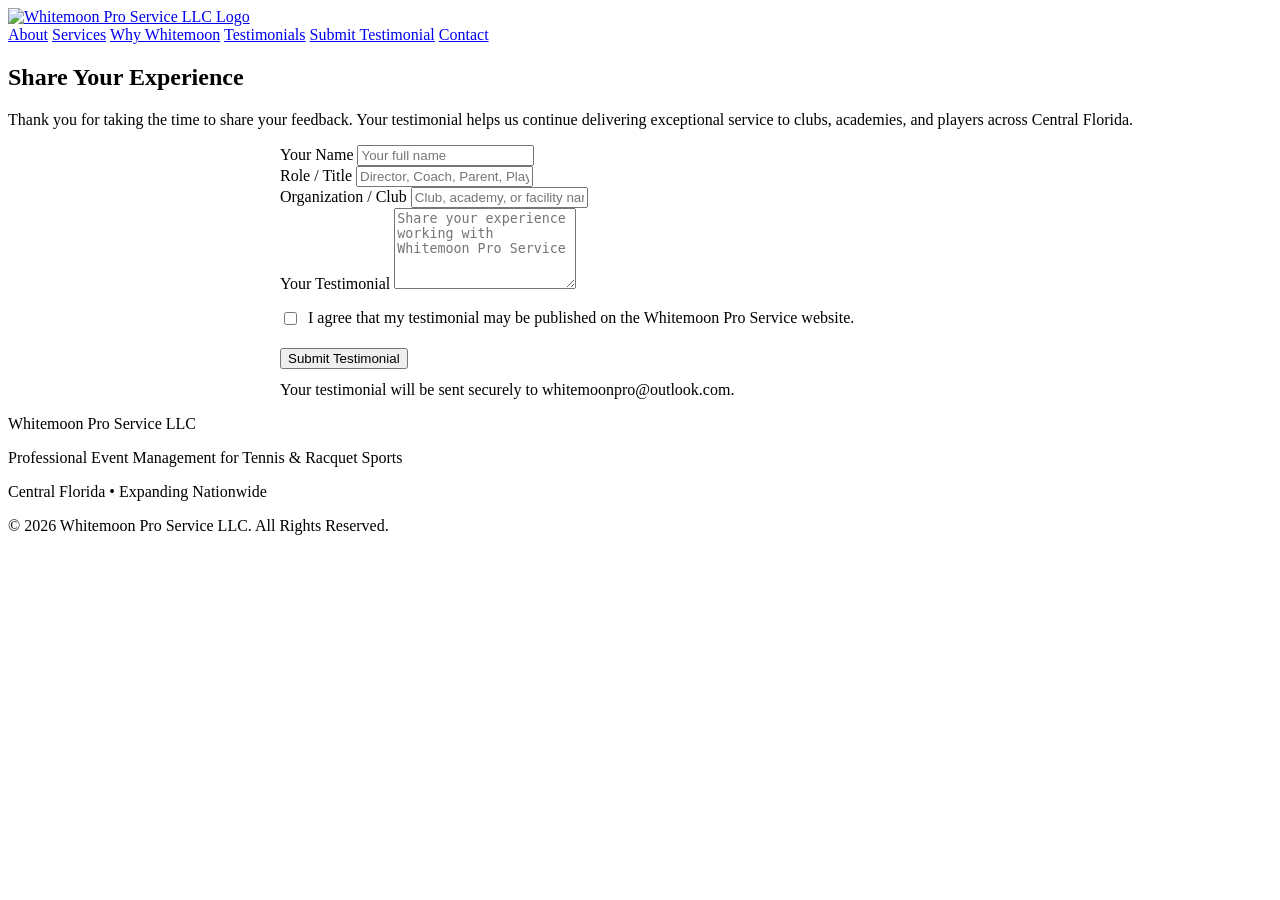
==== testimonials.html @ 3d45e420 "Create testimonials.html" ====
<!DOCTYPE html>
<html lang="en">
<head>
  <meta charset="UTF-8" />
  <meta name="viewport" content="width=device-width, initial-scale=1.0" />
  <title>Submit a Testimonial | Whitemoon Pro Service LLC</title>

  <!-- Google Fonts -->
  <link rel="preconnect" href="https://fonts.googleapis.com" />
  <link rel="preconnect" href="https://fonts.gstatic.com" crossorigin />
  <link href="https://fonts.googleapis.com/css2?family=Inter:wght@300;400;500;600&family=Poppins:wght@500;600;700&display=swap" rel="stylesheet" />

  <link rel="stylesheet" href="style.css" />
</head>

<body>
  <header class="site-header">
    <div class="container header-inner">
      <a href="index.html" class="logo">
        <img src="whitemoon-logo.png" alt="Whitemoon Pro Service LLC Logo" class="brand-logo" />
      </a>
      <nav class="nav">
        <a href="index.html#about">About</a>
        <a href="index.html#services">Services</a>
        <a href="index.html#why-us">Why Whitemoon</a>
        <a href="index.html#testimonials">Testimonials</a>
        <a href="testimonials.html">Submit Testimonial</a>
        <a href="index.html#contact">Contact</a>
      </nav>
    </div>
  </header>

  <main>
    <section class="section reveal">
      <div class="container">
        <div class="section-header center">
          <h2>Share Your Experience</h2>
          <p>
            Thank you for taking the time to share your feedback. Your testimonial helps us continue delivering
            exceptional service to clubs, academies, and players across Central Florida.
          </p>
        </div>

        <div class="contact-form reveal" style="max-width: 720px; margin: 0 auto;">
          <form action="https://formspree.io/f/mreyqzol" method="POST">
            
            <div class="form-row">
              <label for="name">Your Name</label>
              <input id="name" type="text" name="name" placeholder="Your full name" required />
            </div>

            <div class="form-row">
              <label for="role">Role / Title</label>
              <input id="role" type="text" name="role" placeholder="Director, Coach, Parent, Player, etc." />
            </div>

            <div class="form-row">
              <label for="organization">Organization / Club</label>
              <input id="organization" type="text" name="organization" placeholder="Club, academy, or facility name" />
            </div>

            <div class="form-row">
              <label for="testimonial">Your Testimonial</label>
              <textarea id="testimonial" name="testimonial" rows="5" placeholder="Share your experience working with Whitemoon Pro Service" required></textarea>
            </div>

            <div class="form-row" style="margin-top: 1rem;">
              <label style="display: flex; align-items: center; gap: .5rem;">
                <input type="checkbox" name="consent" required />
                I agree that my testimonial may be published on the Whitemoon Pro Service website.
              </label>
            </div>

            <button type="submit" class="btn primary full-width" style="margin-top: 1.25rem;">
              Submit Testimonial
            </button>

            <p class="form-note" style="margin-top: .75rem;">
              Your testimonial will be sent securely to whitemoonpro@outlook.com.
            </p>
          </form>
        </div>
      </div>
    </section>
  </main>

  <footer class="site-footer">
    <div class="container footer-inner">
      <div>
        <p class="footer-brand">Whitemoon Pro Service LLC</p>
        <p>Professional Event Management for Tennis &amp; Racquet Sports</p>
        <p>Central Florida • Expanding Nationwide</p>
      </div>
      <div class="footer-meta">
        <p>© 2026 Whitemoon Pro Service LLC. All Rights Reserved.</p>
      </div>
    </div>
  </footer>

  <script>
    const observer = new IntersectionObserver((entries) => {
      entries.forEach(entry => {
        if (entry.isIntersecting) {
          entry.target.classList.add("in-view");
        }
      });
    }, { threshold: 0.15 });

    document.querySelectorAll(".reveal").forEach((el) => observer.observe(el));
  </script>
</body>
</html>
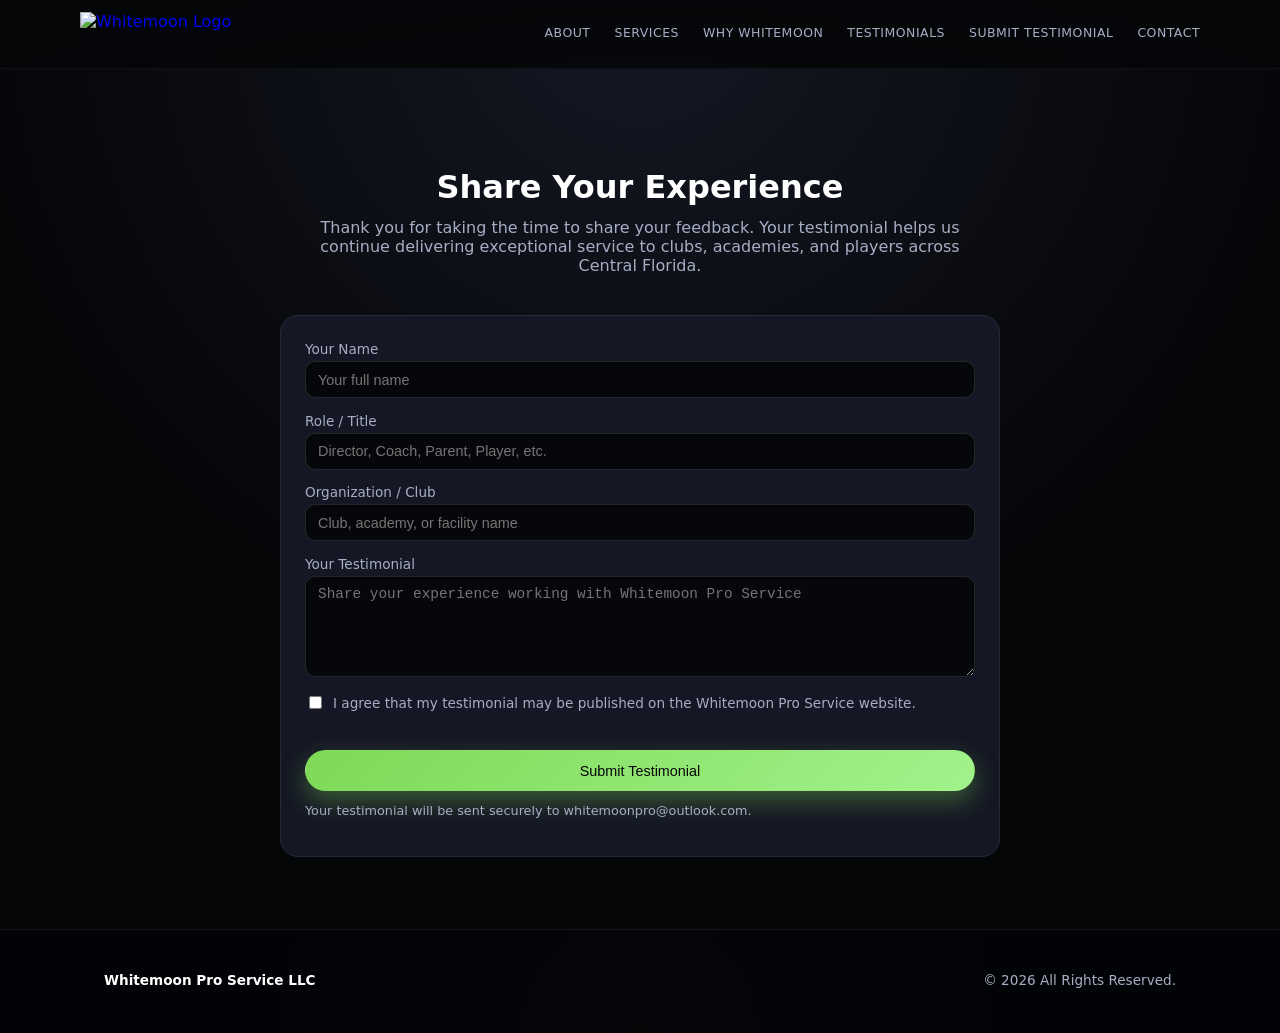
==== commit b9ca8737: "Update testimonials.html" ====
--- a/testimonials.html
+++ b/testimonials.html
@@ -4,11 +4,6 @@
   <meta charset="UTF-8" />
   <meta name="viewport" content="width=device-width, initial-scale=1.0" />
   <title>Submit a Testimonial | Whitemoon Pro Service LLC</title>
-
-  <!-- Google Fonts -->
-  <link rel="preconnect" href="https://fonts.googleapis.com" />
-  <link rel="preconnect" href="https://fonts.gstatic.com" crossorigin />
-  <link href="https://fonts.googleapis.com/css2?family=Inter:wght@300;400;500;600&family=Poppins:wght@500;600;700&display=swap" rel="stylesheet" />
 
   <link rel="stylesheet" href="style.css" />
 </head>
@@ -17,13 +12,13 @@
   <header class="site-header">
     <div class="container header-inner">
       <a href="index.html" class="logo">
-        <img src="whitemoon-logo.png" alt="Whitemoon Pro Service LLC Logo" class="brand-logo" />
+        <img src="whitemoon-logo.png" class="brand-logo" alt="Whitemoon Logo" />
       </a>
       <nav class="nav">
         <a href="index.html#about">About</a>
         <a href="index.html#services">Services</a>
         <a href="index.html#why-us">Why Whitemoon</a>
-        <a href="index.html#testimonials">Testimonials</a>
+        <a href="testimonials-showcase.html">Testimonials</a>
         <a href="testimonials.html">Submit Testimonial</a>
         <a href="index.html#contact">Contact</a>
       </nav>
@@ -44,6 +39,8 @@
         <div class="contact-form reveal" style="max-width: 720px; margin: 0 auto;">
           <form action="https://formspree.io/f/mreyqzol" method="POST">
             
+            <input type="hidden" name="_redirect" value="https://whitemoon-pro.github.io/thank-you.html">
+
             <div class="form-row">
               <label for="name">Your Name</label>
               <input id="name" type="text" name="name" placeholder="Your full name" required />
@@ -86,27 +83,17 @@
 
   <footer class="site-footer">
     <div class="container footer-inner">
-      <div>
-        <p class="footer-brand">Whitemoon Pro Service LLC</p>
-        <p>Professional Event Management for Tennis &amp; Racquet Sports</p>
-        <p>Central Florida • Expanding Nationwide</p>
-      </div>
-      <div class="footer-meta">
-        <p>© 2026 Whitemoon Pro Service LLC. All Rights Reserved.</p>
-      </div>
+      <p class="footer-brand">Whitemoon Pro Service LLC</p>
+      <p>© 2026 All Rights Reserved.</p>
     </div>
   </footer>
 
   <script>
     const observer = new IntersectionObserver((entries) => {
-      entries.forEach(entry => {
-        if (entry.isIntersecting) {
-          entry.target.classList.add("in-view");
-        }
-      });
+      entries.forEach(entry => entry.isIntersecting && entry.target.classList.add("in-view"));
     }, { threshold: 0.15 });
 
-    document.querySelectorAll(".reveal").forEach((el) => observer.observe(el));
+    document.querySelectorAll(".reveal").forEach(el => observer.observe(el));
   </script>
 </body>
 </html>
--- a/style.css
+++ b/style.css
@@ -0,0 +1,633 @@
+:root {
+  --bg: #050608;
+  --bg-alt: #101218;
+  --surface: #151824;
+  --card-bg: #171a26;
+
+  --accent: #7ED957; /* tennis-ball green */
+  --accent-soft: rgba(126, 217, 87, 0.16);
+
+  --text-main: #ffffff;
+  --text-muted: #a7aec4;
+
+  --border-subtle: #262a3a;
+
+  --radius-lg: 18px;
+  --radius-md: 12px;
+  --radius-sm: 999px;
+
+  --shadow-soft: 0 18px 45px rgba(0, 0, 0, 0.55);
+  --shadow-card: 0 14px 32px rgba(0, 0, 0, 0.5);
+}
+
+*,
+*::before,
+*::after {
+  box-sizing: border-box;
+}
+
+html,
+body {
+  margin: 0;
+  padding: 0;
+  font-family: "Inter", system-ui, -apple-system, BlinkMacSystemFont, "Segoe UI", sans-serif;
+  background: radial-gradient(circle at top, #151824 0, #050608 55%);
+  color: var(--text-main);
+  scroll-behavior: smooth;
+}
+
+/* Layout */
+
+.container {
+  width: 100%;
+  max-width: 1120px;
+  margin: 0 auto;
+  padding: 0 1.5rem;
+}
+
+.section {
+  padding: 4.5rem 0;
+}
+
+.section-alt {
+  background: linear-gradient(to bottom, rgba(255, 255, 255, 0.01), rgba(255, 255, 255, 0.02));
+}
+
+.section-header h2 {
+  font-family: "Poppins", system-ui, sans-serif;
+  font-size: 2rem;
+  margin-bottom: 0.75rem;
+}
+
+.section-header p {
+  color: var(--text-muted);
+  max-width: 640px;
+}
+
+.section-header.center {
+  text-align: center;
+  margin: 0 auto 2.5rem;
+}
+
+.section-header.center p {
+  margin: 0.5rem auto 0;
+}
+
+.two-column {
+  display: grid;
+  grid-template-columns: minmax(0, 1.4fr) minmax(0, 1fr);
+  gap: 2.75rem;
+  align-items: flex-start;
+}
+
+@media (max-width: 900px) {
+  .two-column {
+    grid-template-columns: minmax(0, 1fr);
+  }
+}
+
+/* Header */
+
+.site-header {
+  position: sticky;
+  top: 0;
+  z-index: 20;
+  backdrop-filter: blur(16px);
+  background: linear-gradient(to bottom, rgba(5, 6, 8, 0.96), rgba(5, 6, 8, 0.9));
+  border-bottom: 1px solid rgba(255, 255, 255, 0.04);
+}
+
+.header-inner {
+  display: flex;
+  align-items: center;
+  justify-content: space-between;
+  padding: 0.75rem 0;
+}
+
+.logo {
+  display: inline-flex;
+  align-items: center;
+  gap: 0.6rem;
+  text-decoration: none;
+}
+
+.brand-logo {
+  height: 44px;
+  width: auto;
+  display: block;
+}
+
+.nav {
+  display: flex;
+  gap: 1.5rem;
+  font-size: 0.9rem;
+}
+
+.nav a {
+  color: var(--text-muted);
+  text-decoration: none;
+  position: relative;
+  padding-bottom: 0.15rem;
+  letter-spacing: 0.04em;
+  text-transform: uppercase;
+  font-size: 0.78rem;
+}
+
+.nav a::after {
+  content: "";
+  position: absolute;
+  left: 0;
+  bottom: 0;
+  width: 0;
+  height: 2px;
+  background: var(--accent);
+  transition: width 0.2s ease-out;
+}
+
+.nav a:hover {
+  color: var(--text-main);
+}
+
+.nav a:hover::after {
+  width: 100%;
+}
+
+@media (max-width: 768px) {
+  .nav {
+    display: none;
+  }
+}
+
+/* Hero */
+
+.hero {
+  padding: 4.5rem 0 3.5rem;
+}
+
+.hero-inner {
+  display: grid;
+  grid-template-columns: minmax(0, 1.5fr) minmax(0, 1.1fr);
+  gap: 3rem;
+  align-items: center;
+}
+
+.eyebrow {
+  text-transform: uppercase;
+  letter-spacing: 0.16em;
+  font-size: 0.75rem;
+  color: var(--accent);
+  margin-bottom: 0.75rem;
+}
+
+.hero-text h1 {
+  font-family: "Poppins", system-ui, sans-serif;
+  font-size: 2.6rem;
+  line-height: 1.1;
+  margin: 0 0 1rem;
+}
+
+.hero-body {
+  color: var(--text-muted);
+  max-width: 640px;
+}
+
+.hero-actions {
+  display: flex;
+  flex-wrap: wrap;
+  gap: 0.75rem;
+  margin: 1.75rem 0 0.75rem;
+}
+
+.hero-meta {
+  font-size: 0.9rem;
+  color: var(--text-muted);
+}
+
+.hero-panel {
+  display: flex;
+  justify-content: flex-end;
+}
+
+.hero-card {
+  background: radial-gradient(circle at top left, rgba(126, 217, 87, 0.2), rgba(5, 6, 8, 0.98));
+  border-radius: var(--radius-lg);
+  padding: 1.75rem 1.6rem;
+  border: 1px solid rgba(126, 217, 87, 0.4);
+  box-shadow: var(--shadow-soft);
+  max-width: 340px;
+  transform: translateY(6px);
+  animation: floatIn 0.7s ease-out 0.1s both;
+}
+
+.hero-tag {
+  font-size: 0.75rem;
+  text-transform: uppercase;
+  letter-spacing: 0.16em;
+  color: var(--accent);
+  margin-bottom: 0.5rem;
+}
+
+.hero-card h2 {
+  font-family: "Poppins", system-ui, sans-serif;
+  font-size: 1.2rem;
+  margin: 0 0 0.75rem;
+}
+
+.hero-card ul {
+  list-style: none;
+  padding: 0;
+  margin: 0;
+  color: var(--text-muted);
+  font-size: 0.9rem;
+}
+
+.hero-card li {
+  position: relative;
+  padding-left: 1.1rem;
+  margin-bottom: 0.45rem;
+}
+
+.hero-card li::before {
+  content: "";
+  position: absolute;
+  left: 0;
+  top: 0.45rem;
+  width: 7px;
+  height: 7px;
+  border-radius: 999px;
+  background: radial-gradient(circle, #ffffff, var(--accent));
+}
+
+@keyframes floatIn {
+  from {
+    opacity: 0;
+    transform: translateY(18px);
+  }
+  to {
+    opacity: 1;
+    transform: translateY(6px);
+  }
+}
+
+@media (max-width: 900px) {
+  .hero-inner {
+    grid-template-columns: minmax(0, 1fr);
+  }
+  .hero-panel {
+    justify-content: flex-start;
+  }
+}
+
+/* Buttons */
+
+.btn {
+  display: inline-flex;
+  align-items: center;
+  justify-content: center;
+  padding: 0.7rem 1.6rem;
+  border-radius: var(--radius-sm);
+  font-size: 0.9rem;
+  font-weight: 500;
+  border: 1px solid transparent;
+  cursor: pointer;
+  text-decoration: none;
+  transition: background 0.18s ease-out, color 0.18s ease-out, border-color 0.18s ease-out,
+    transform 0.12s ease-out, box-shadow 0.12s ease-out;
+}
+
+.btn.primary {
+  background: linear-gradient(135deg, var(--accent), #a2f28b);
+  color: #050608;
+  box-shadow: 0 10px 25px rgba(126, 217, 87, 0.35);
+}
+
+.btn.primary:hover {
+  transform: translateY(-1px);
+  box-shadow: 0 14px 32px rgba(126, 217, 87, 0.45);
+}
+
+.btn.ghost {
+  background: transparent;
+  color: var(--text-main);
+  border-color: rgba(255, 255, 255, 0.18);
+}
+
+.btn.ghost:hover {
+  border-color: var(--accent);
+  color: var(--accent);
+}
+
+.btn.full-width {
+  width: 100%;
+}
+
+/* Lists */
+
+.icon-list {
+  list-style: none;
+  padding: 0;
+  margin: 0;
+  color: var(--text-muted);
+}
+
+.icon-list li {
+  position: relative;
+  padding-left: 1.4rem;
+  margin-bottom: 0.6rem;
+}
+
+.icon-list li::before {
+  content: "";
+  position: absolute;
+  left: 0;
+  top: 0.45rem;
+  width: 8px;
+  height: 8px;
+  border-radius: 999px;
+  background: radial-gradient(circle, #ffffff, var(--accent));
+}
+
+/* Cards */
+
+.cards-grid {
+  display: grid;
+  grid-template-columns: repeat(3, minmax(0, 1fr));
+  gap: 1.75rem;
+}
+
+.card {
+  background: var(--card-bg);
+  border-radius: var(--radius-lg);
+  padding: 1.6rem 1.5rem;
+  border: 1px solid var(--border-subtle);
+  box-shadow: var(--shadow-card);
+  position: relative;
+  overflow: hidden;
+}
+
+.card::before {
+  content: "";
+  position: absolute;
+  inset: 0;
+  background: radial-gradient(circle at top left, rgba(126, 217, 87, 0.12), transparent 55%);
+  opacity: 0;
+  transition: opacity 0.2s ease-out;
+}
+
+.card:hover::before {
+  opacity: 1;
+}
+
+.card h3 {
+  font-family: "Poppins", system-ui, sans-serif;
+  margin-top: 0;
+  margin-bottom: 0.6rem;
+  font-size: 1.1rem;
+}
+
+.card p {
+  color: var(--text-muted);
+  font-size: 0.95rem;
+}
+
+.card ul {
+  margin: 0.75rem 0 0;
+  padding-left: 1.1rem;
+  color: var(--text-muted);
+  font-size: 0.9rem;
+}
+
+.card.wide {
+  grid-column: span 3;
+}
+
+.note {
+  margin-top: 0.75rem;
+  font-size: 0.85rem;
+  color: var(--accent);
+}
+
+@media (max-width: 1024px) {
+  .cards-grid {
+    grid-template-columns: repeat(2, minmax(0, 1fr));
+  }
+  .card.wide {
+    grid-column: span 2;
+  }
+}
+
+@media (max-width: 720px) {
+  .cards-grid {
+    grid-template-columns: minmax(0, 1fr);
+  }
+  .card.wide {
+    grid-column: span 1;
+  }
+}
+
+/* Highlight box */
+
+.highlight-box {
+  background: var(--accent-soft);
+  border-radius: var(--radius-lg);
+  padding: 1.6rem 1.5rem;
+  border: 1px solid rgba(126, 217, 87, 0.4);
+}
+
+.highlight-box p {
+  color: var(--text-muted);
+}
+
+/* Testimonials */
+
+.testimonial-grid {
+  display: grid;
+  grid-template-columns: repeat(3, minmax(0, 1fr));
+  gap: 1.75rem;
+}
+
+.testimonial-card {
+  background: var(--card-bg);
+  border-radius: var(--radius-lg);
+  padding: 1.8rem 1.6rem;
+  border: 1px solid var(--border-subtle);
+  box-shadow: var(--shadow-card);
+  position: relative;
+}
+
+.testimonial-text {
+  font-size: 1rem;
+  line-height: 1.55;
+  color: var(--text-main);
+  margin-bottom: 1rem;
+}
+
+.testimonial-author {
+  font-size: 0.9rem;
+  color: var(--accent);
+  font-weight: 500;
+}
+
+@media (max-width: 900px) {
+  .testimonial-grid {
+    grid-template-columns: minmax(0, 1fr);
+  }
+}
+
+/* Contact */
+
+.contact-grid {
+  display: grid;
+  grid-template-columns: minmax(0, 1.2fr) minmax(0, 1.1fr);
+  gap: 2.75rem;
+}
+
+@media (max-width: 900px) {
+  .contact-grid {
+    grid-template-columns: minmax(0, 1fr);
+  }
+}
+
+.contact-details p {
+  margin: 0.25rem 0;
+  color: var(--text-muted);
+}
+
+.contact-details a {
+  color: var(--accent);
+  text-decoration: none;
+}
+
+.contact-details a:hover {
+  text-decoration: underline;
+}
+
+.contact-form {
+  background: var(--surface);
+  border-radius: var(--radius-lg);
+  padding: 1.6rem 1.5rem;
+  border: 1px solid var(--border-subtle);
+}
+
+.form-row {
+  display: flex;
+  flex-direction: column;
+  margin-bottom: 0.9rem;
+}
+
+.form-row label {
+  font-size: 0.85rem;
+  margin-bottom: 0.25rem;
+  color: var(--text-muted);
+}
+
+.form-row input,
+.form-row textarea {
+  border-radius: 10px;
+  border: 1px solid rgba(255, 255, 255, 0.12);
+  background: rgba(5, 6, 8, 0.9);
+  color: var(--text-main);
+  padding: 0.6rem 0.75rem;
+  font-size: 0.9rem;
+  outline: none;
+}
+
+.form-row input:focus,
+.form-row textarea:focus {
+  border-color: var(--accent);
+  box-shadow: 0 0 0 1px rgba(126, 217, 87, 0.4);
+}
+
+.form-note {
+  margin-top: 0.6rem;
+  font-size: 0.8rem;
+  color: var(--text-muted);
+}
+
+/* Footer */
+
+.site-footer {
+  border-top: 1px solid rgba(255, 255, 255, 0.06);
+  padding: 1.75rem 0 2rem;
+  background: radial-gradient(circle at bottom, #050608 0, #020307 55%);
+}
+
+.footer-inner {
+  display: flex;
+  justify-content: space-between;
+  gap: 1.5rem;
+  font-size: 0.85rem;
+  color: var(--text-muted);
+}
+
+.footer-brand {
+  font-family: "Poppins", system-ui, sans-serif;
+  font-weight: 600;
+  color: var(--text-main);
+}
+
+.footer-meta {
+  text-align: right;
+}
+
+@media (max-width: 720px) {
+  .footer-inner {
+    flex-direction: column;
+    text-align: left;
+  }
+  .footer-meta {
+    text-align: left;
+  }
+}
+
+/* Scroll reveal animations */
+
+.reveal {
+  opacity: 0;
+  transform: translateY(28px);
+  transition: opacity 0.7s ease-out, transform 0.7s ease-out;
+}
+
+.reveal.in-view {
+  opacity: 1;
+  transform: translateY(0);
+}
+
+.reveal-left {
+  transform: translateX(-28px);
+}
+
+.reveal-right {
+  transform: translateX(28px);
+}
+
+.reveal-left.in-view,
+.reveal-right.in-view {
+  transform: translateX(0);
+}
+
+/* Carousel */
+.carousel {
+  overflow: hidden;
+  position: relative;
+  max-width: 700px;
+  margin: 0 auto;
+}
+
+.carousel-track {
+  display: flex;
+  animation: slide 18s infinite;
+}
+
+.carousel-item {
+  min-width: 100%;
+  padding: 2rem;
+  text-align: center;
+}
+
+@keyframes slide {
+  0% { transform: translateX(0); }
+  33% { transform: translateX(-100%); }
+  66% { transform: translateX(-200%); }
+  100% { transform: translateX(0); }
+}
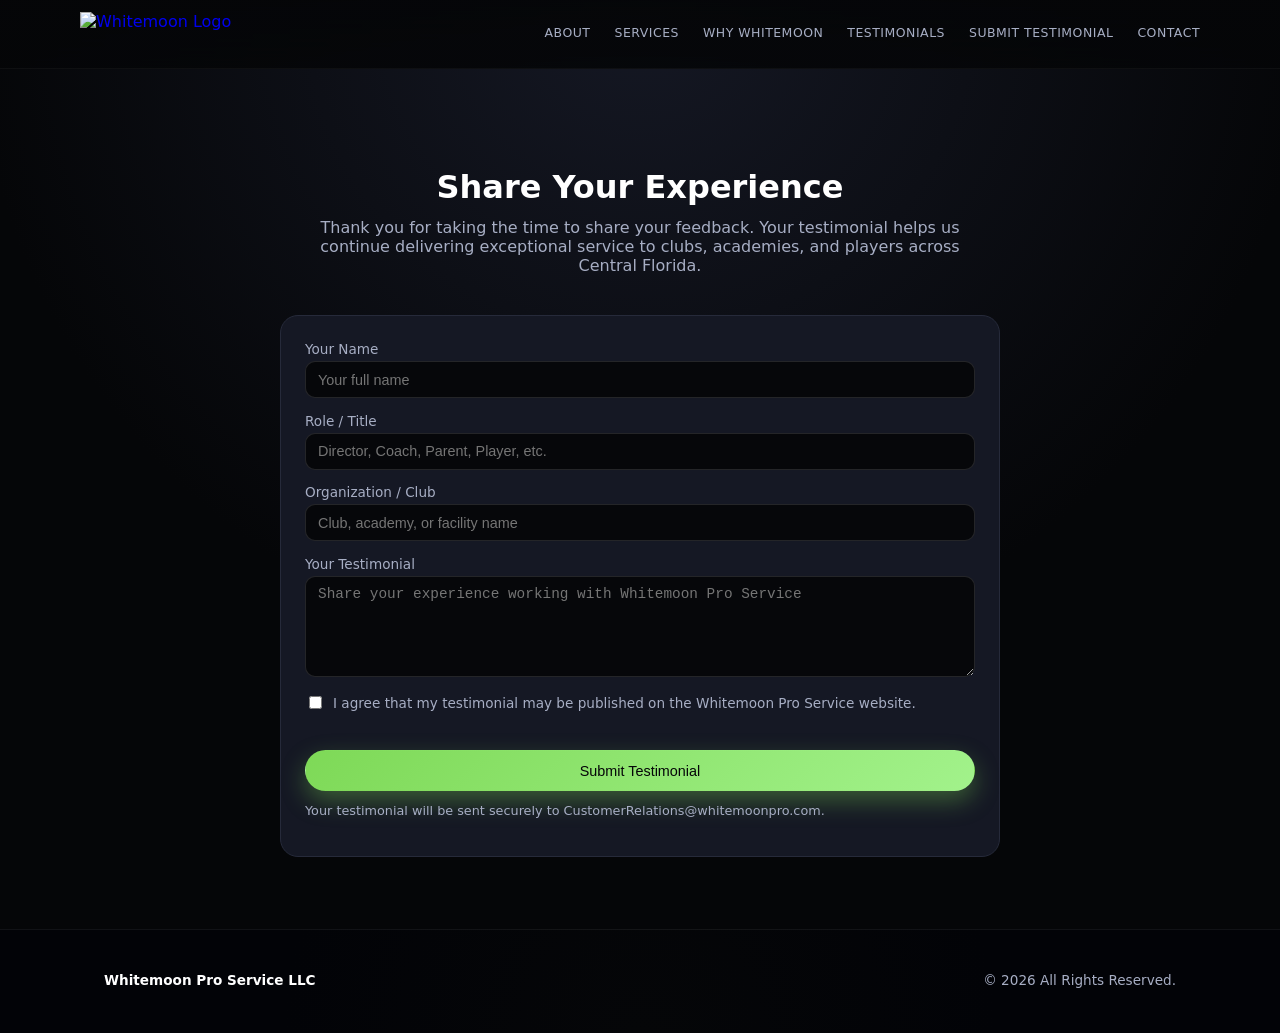
==== commit 166054c6: "Update testimonials.html" ====
--- a/testimonials.html
+++ b/testimonials.html
@@ -12,7 +12,7 @@
   <header class="site-header">
     <div class="container header-inner">
       <a href="index.html" class="logo">
-        <img src="whitemoon-logo.png" class="brand-logo" alt="Whitemoon Logo" />
+        <img src="logoWMP.png" class="brand-logo" alt="Whitemoon Logo" />
       </a>
       <nav class="nav">
         <a href="index.html#about">About</a>
@@ -73,7 +73,7 @@
             </button>
 
             <p class="form-note" style="margin-top: .75rem;">
-              Your testimonial will be sent securely to whitemoonpro@outlook.com.
+              Your testimonial will be sent securely to CustomerRelations@whitemoonpro.com.
             </p>
           </form>
         </div>
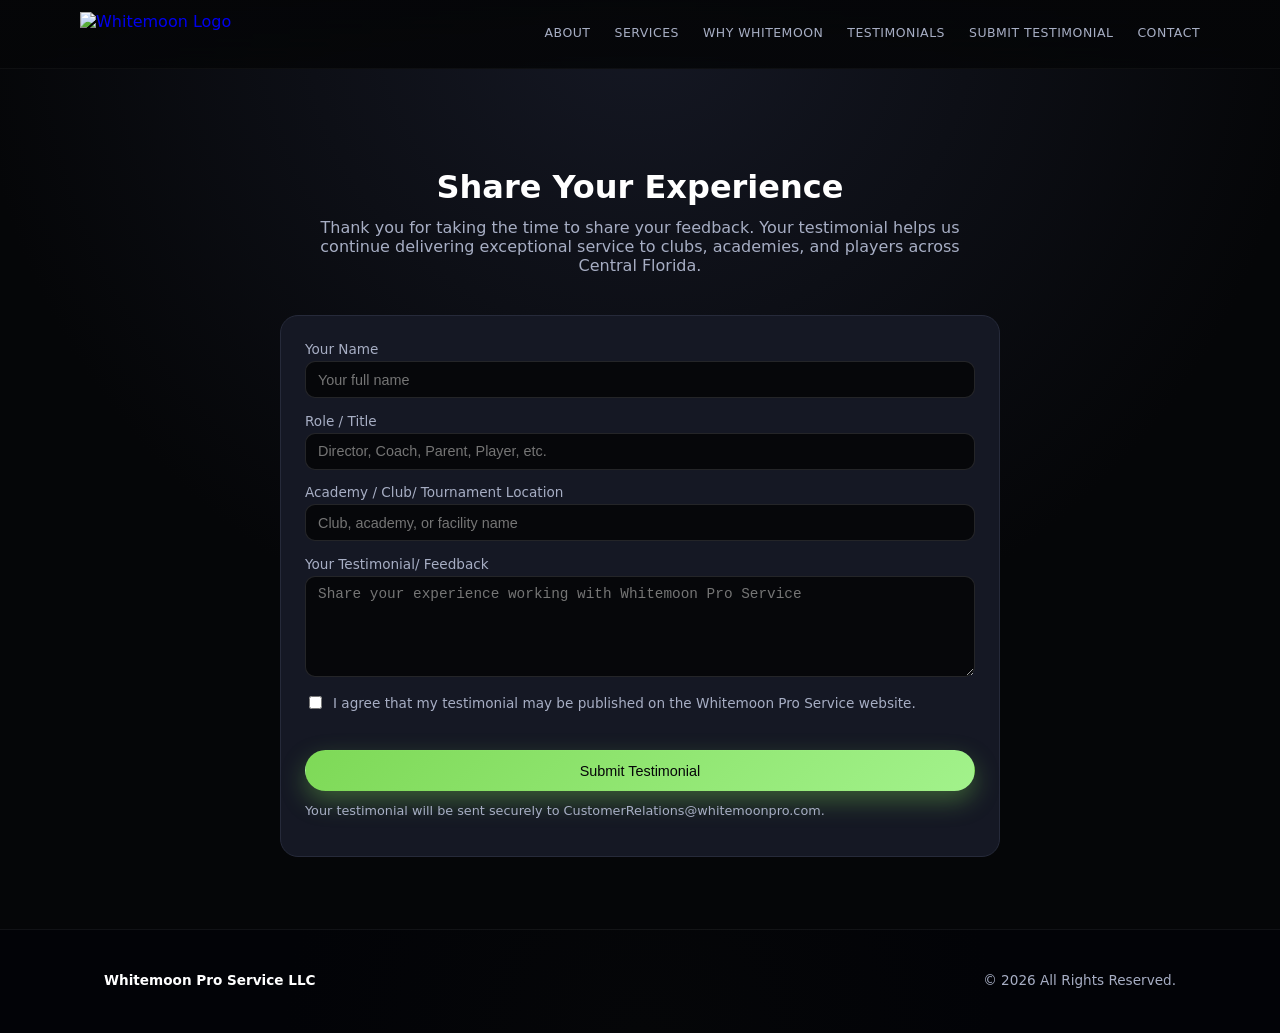
==== commit 2f2f7b87: "Update labels in testimonials form for clarity" ====
--- a/testimonials.html
+++ b/testimonials.html
@@ -52,12 +52,12 @@
             </div>
 
             <div class="form-row">
-              <label for="organization">Organization / Club</label>
+              <label for="organization">Academy / Club/ Tournament Location</label>
               <input id="organization" type="text" name="organization" placeholder="Club, academy, or facility name" />
             </div>
 
             <div class="form-row">
-              <label for="testimonial">Your Testimonial</label>
+              <label for="testimonial">Your Testimonial/ Feedback</label>
               <textarea id="testimonial" name="testimonial" rows="5" placeholder="Share your experience working with Whitemoon Pro Service" required></textarea>
             </div>
 
